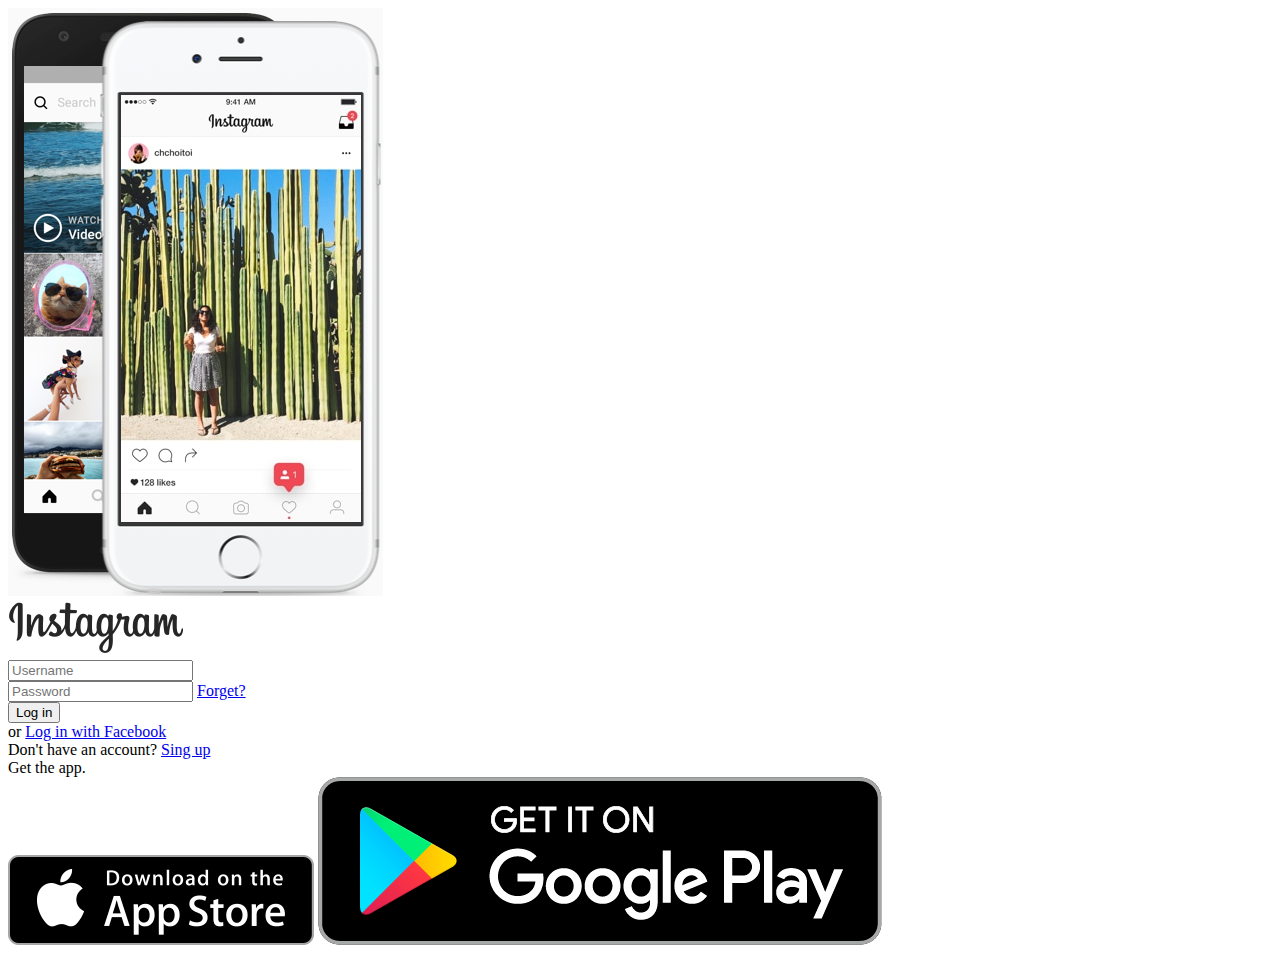
==== index.html @ e66e9615 "action" ====
<!DOCTYPE html>
<html>
<head>
  <meta charset="utf-8" />
  <title>Login | Instaclone </title>
</head>
    <body>
    <main id="login">
      <div class="login__column">
        <img src="images/phoneImage.png" class="login__phoneImage" />
        </div>
        <div class="login__column">
          <div class="login__box">
            <img src="images/logo.png" />
            <form action="feed.html" method="get" class="login__form">
              <input type="text" placeholder="Username" name="username" />
              <div class="login__form-box">
                <input name="password" type="passward" placeholder="Password" />
                <a href="#">Forget?</a>
              </div>
              <input type="submit" value="Log in" />
            </form>
            <span class="login__divider">or</span>
            <a href="#" class="login__fb-link">Log in with Facebook</a>
          </div>
          <div class="login__box">
           <span class="login_text">Don't have an account?</span>
           <a href="#">Sing up</a>
           </div>
          <div class="login__box login__box--transparent">
            <span class="login__text">Get the app.</span>
            <div class="login_appstores">
              <img src="images/ios.png" clsss="login__appstore" />
              <img src="images/android.png" class="login__appstore" />
            </div>
          </div>
          </div>
      </div>
    </main>
    <footer>
    </footer>
    </body>
</html>
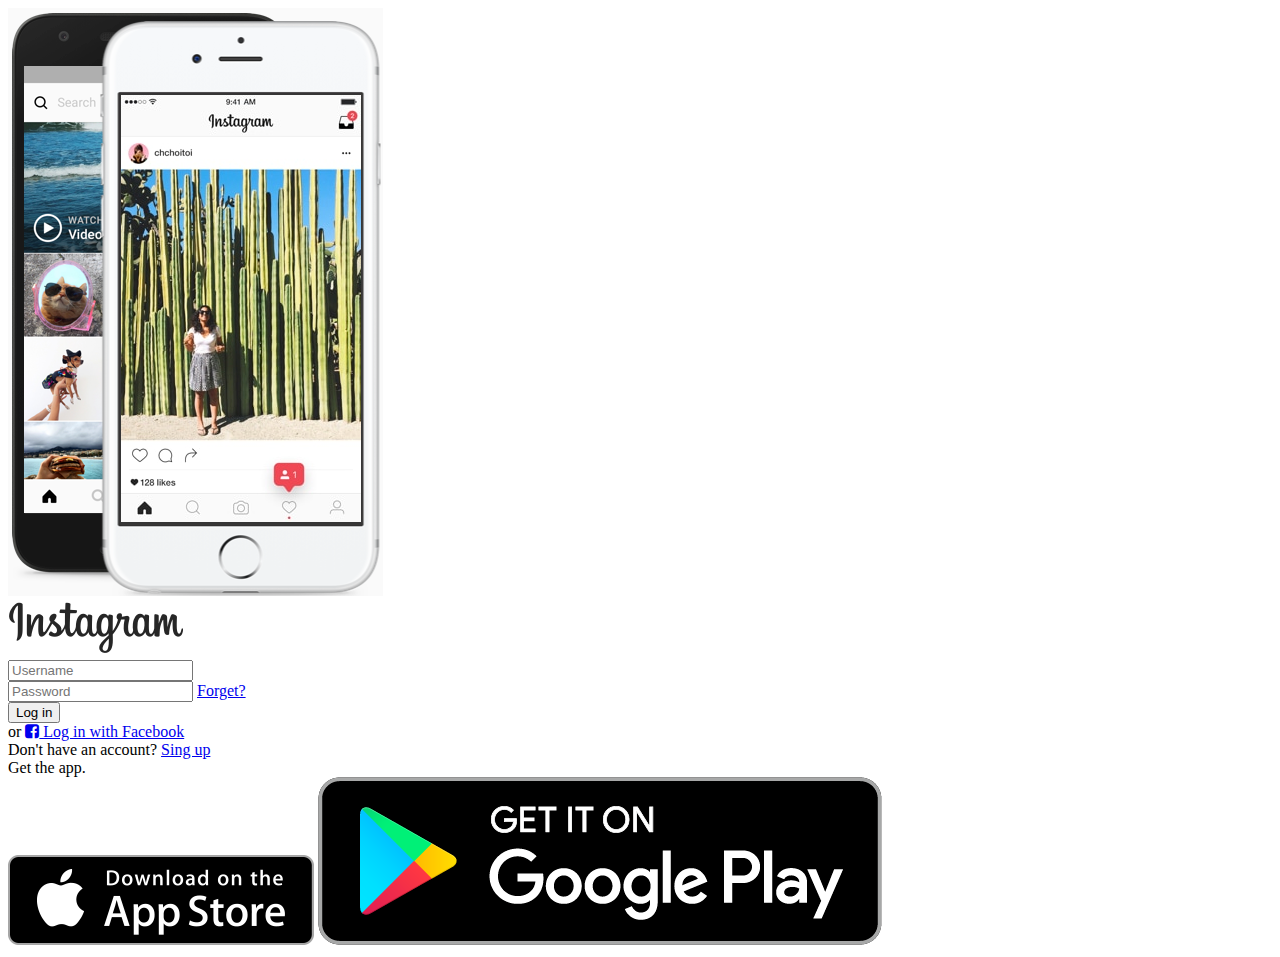
==== commit c86d1602: "facebook" ====
--- a/index.html
+++ b/index.html
@@ -3,6 +3,7 @@
 <head>
   <meta charset="utf-8" />
   <title>Login | Instaclone </title>
+  <link rel="stylesheet" href="https://maxcdn.bootstrapcdn.com/font-awesome/4.7.0/css/font-awesome.min.css" />
 </head>
     <body>
     <main id="login">
@@ -13,15 +14,27 @@
           <div class="login__box">
             <img src="images/logo.png" />
             <form action="feed.html" method="get" class="login__form">
-              <input type="text" placeholder="Username" name="username" />
+              <input
+               type="text"
+               placeholder="Username"
+               name="username"
+               required
+               />
               <div class="login__form-box">
-                <input name="password" type="passward" placeholder="Password" />
+                <input
+                name="password"
+                type="passward"
+                placeholder="Password"
+                required
+                />
                 <a href="#">Forget?</a>
               </div>
               <input type="submit" value="Log in" />
             </form>
             <span class="login__divider">or</span>
-            <a href="#" class="login__fb-link">Log in with Facebook</a>
+            <a href="#" class="login__fb-link">
+              <i class="fa fa-facebook-square" aria-hidden="true"></i>
+              Log in with Facebook</a>
           </div>
           <div class="login__box">
            <span class="login_text">Don't have an account?</span>
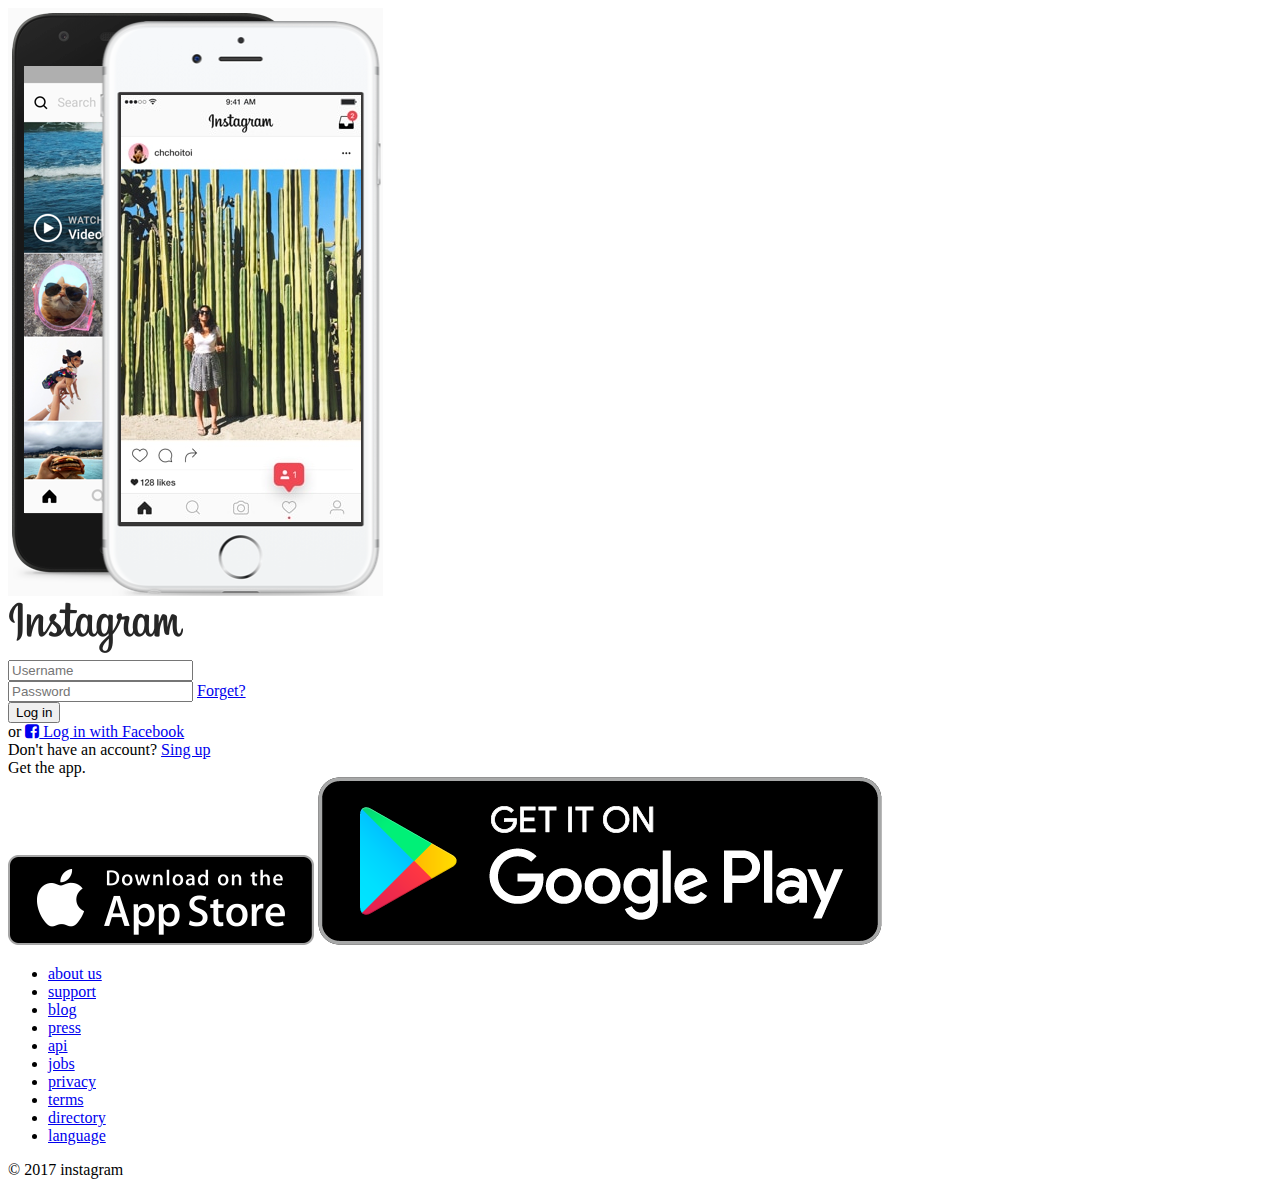
==== commit 2a7c7bed: "footer" ====
--- a/index.html
+++ b/index.html
@@ -23,7 +23,7 @@
               <div class="login__form-box">
                 <input
                 name="password"
-                type="passward"
+                type="password"
                 placeholder="Password"
                 required
                 />
@@ -51,6 +51,41 @@
       </div>
     </main>
     <footer>
+        <nav class="footer__nav">
+        <ul class="footer__list">
+          <li class="footer__item">
+            <a href="#" class="footer__link">about us</a>
+          </li>
+          <li class="footer__item">
+            <a href="#" class="footer__link">support</a>
+          </li>
+          <li class="footer__item">
+            <a href="#" class="footer__link">blog</a>
+          </li>
+          <li class="footer__item">
+            <a href="#" class="footer__link">press</a>
+          </li>
+          <li class="footer__item">
+            <a href="#" class="footer__link">api</a>
+          </li>
+          <li class="footer__item">
+            <a href="#" class="footer__link">jobs</a>
+          </li>
+          <li class="footer__item">
+            <a href="#" class="footer__link">privacy</a>
+          </li>
+          <li class="footer__item">
+            <a href="#" class="footer__link">terms</a>
+          </li>
+          <li class="footer__item">
+            <a href="#" class="footer__link">directory</a>
+          </li>
+          <li class="footer__item">
+            <a href="#" class="footer__link">language</a>
+          </li>
+        </ul>
+      </nav>
+      <span class="footer__copyright">© 2017 instagram</span>
     </footer>
     </body>
 </html>
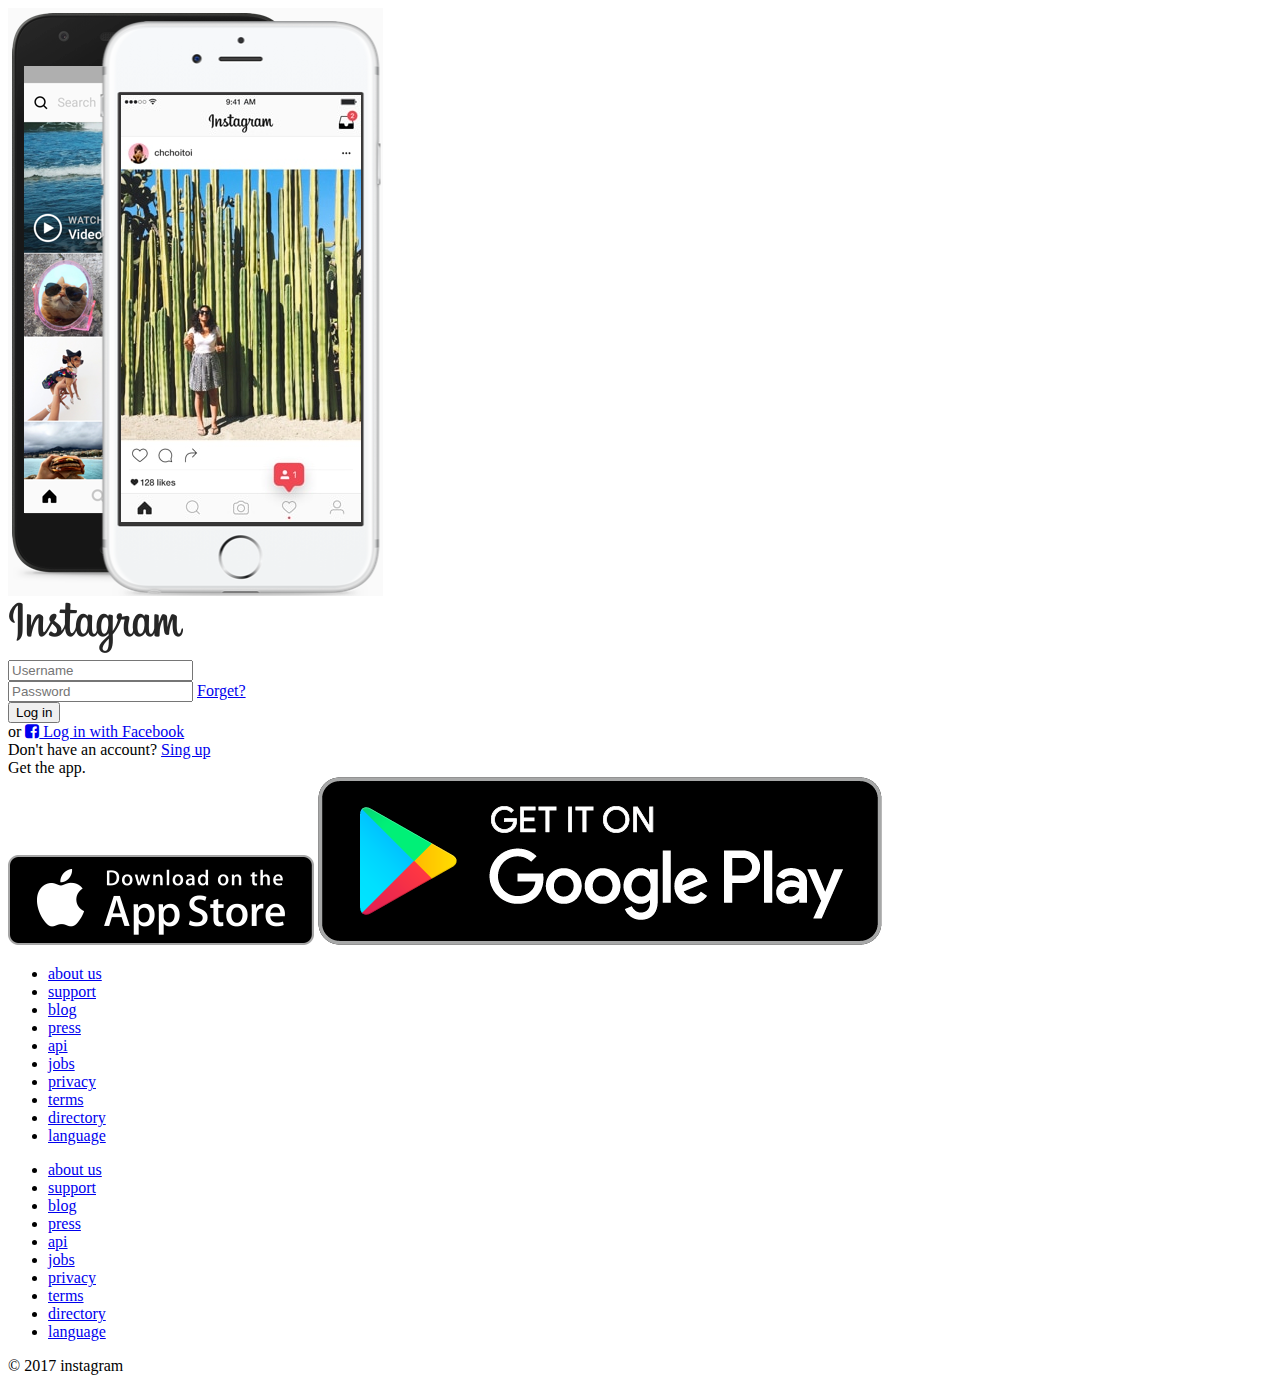
==== commit 2b8dfddb: "footer(2)" ====
--- a/index.html
+++ b/index.html
@@ -85,6 +85,20 @@
           </li>
         </ul>
       </nav>
+<nav class="footer__nav">
+  <ul class="footer__list">
+    <li class="footer__item"><a href="#" class="footer__link">about us</a></li>
+    <li class="footer__item"><a href="#" class="footer__link">support</a></li>
+    <li class="footer__item"><a href="#" class="footer__link">blog</a></li>
+    <li class="footer__item"><a href="#" class="footer__link">press</a></li>
+    <li class="footer__item"><a href="#" class="footer__link">api</a></li>
+    <li class="footer__item"><a href="#" class="footer__link">jobs</a></li>
+    <li class="footer__item"><a href="#" class="footer__link">privacy</a></li>
+    <li class="footer__item"><a href="#" class="footer__link">terms</a></li>
+    <li class="footer__item"><a href="#" class="footer__link">directory</a></li>
+    <li class="footer__item"><a href="#" class="footer__link">language</a></li>
+  </ul>
+</nav>
       <span class="footer__copyright">© 2017 instagram</span>
     </footer>
     </body>
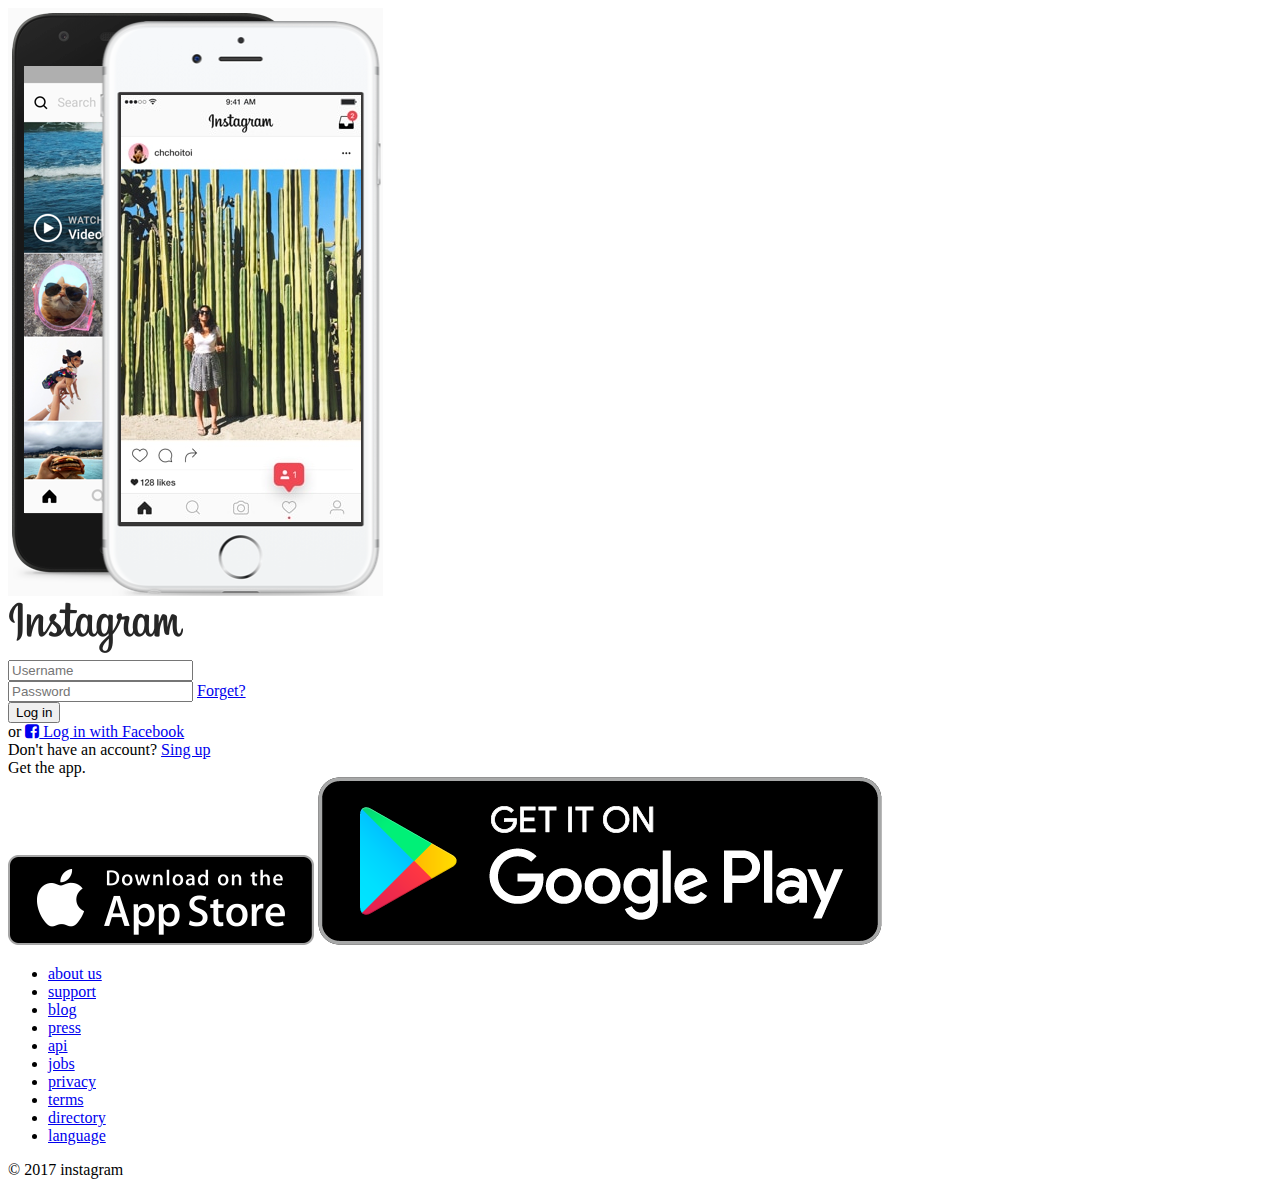
==== commit 1a40f46f: "article" ====
--- a/index.html
+++ b/index.html
@@ -51,40 +51,6 @@
       </div>
     </main>
     <footer>
-        <nav class="footer__nav">
-        <ul class="footer__list">
-          <li class="footer__item">
-            <a href="#" class="footer__link">about us</a>
-          </li>
-          <li class="footer__item">
-            <a href="#" class="footer__link">support</a>
-          </li>
-          <li class="footer__item">
-            <a href="#" class="footer__link">blog</a>
-          </li>
-          <li class="footer__item">
-            <a href="#" class="footer__link">press</a>
-          </li>
-          <li class="footer__item">
-            <a href="#" class="footer__link">api</a>
-          </li>
-          <li class="footer__item">
-            <a href="#" class="footer__link">jobs</a>
-          </li>
-          <li class="footer__item">
-            <a href="#" class="footer__link">privacy</a>
-          </li>
-          <li class="footer__item">
-            <a href="#" class="footer__link">terms</a>
-          </li>
-          <li class="footer__item">
-            <a href="#" class="footer__link">directory</a>
-          </li>
-          <li class="footer__item">
-            <a href="#" class="footer__link">language</a>
-          </li>
-        </ul>
-      </nav>
 <nav class="footer__nav">
   <ul class="footer__list">
     <li class="footer__item"><a href="#" class="footer__link">about us</a></li>
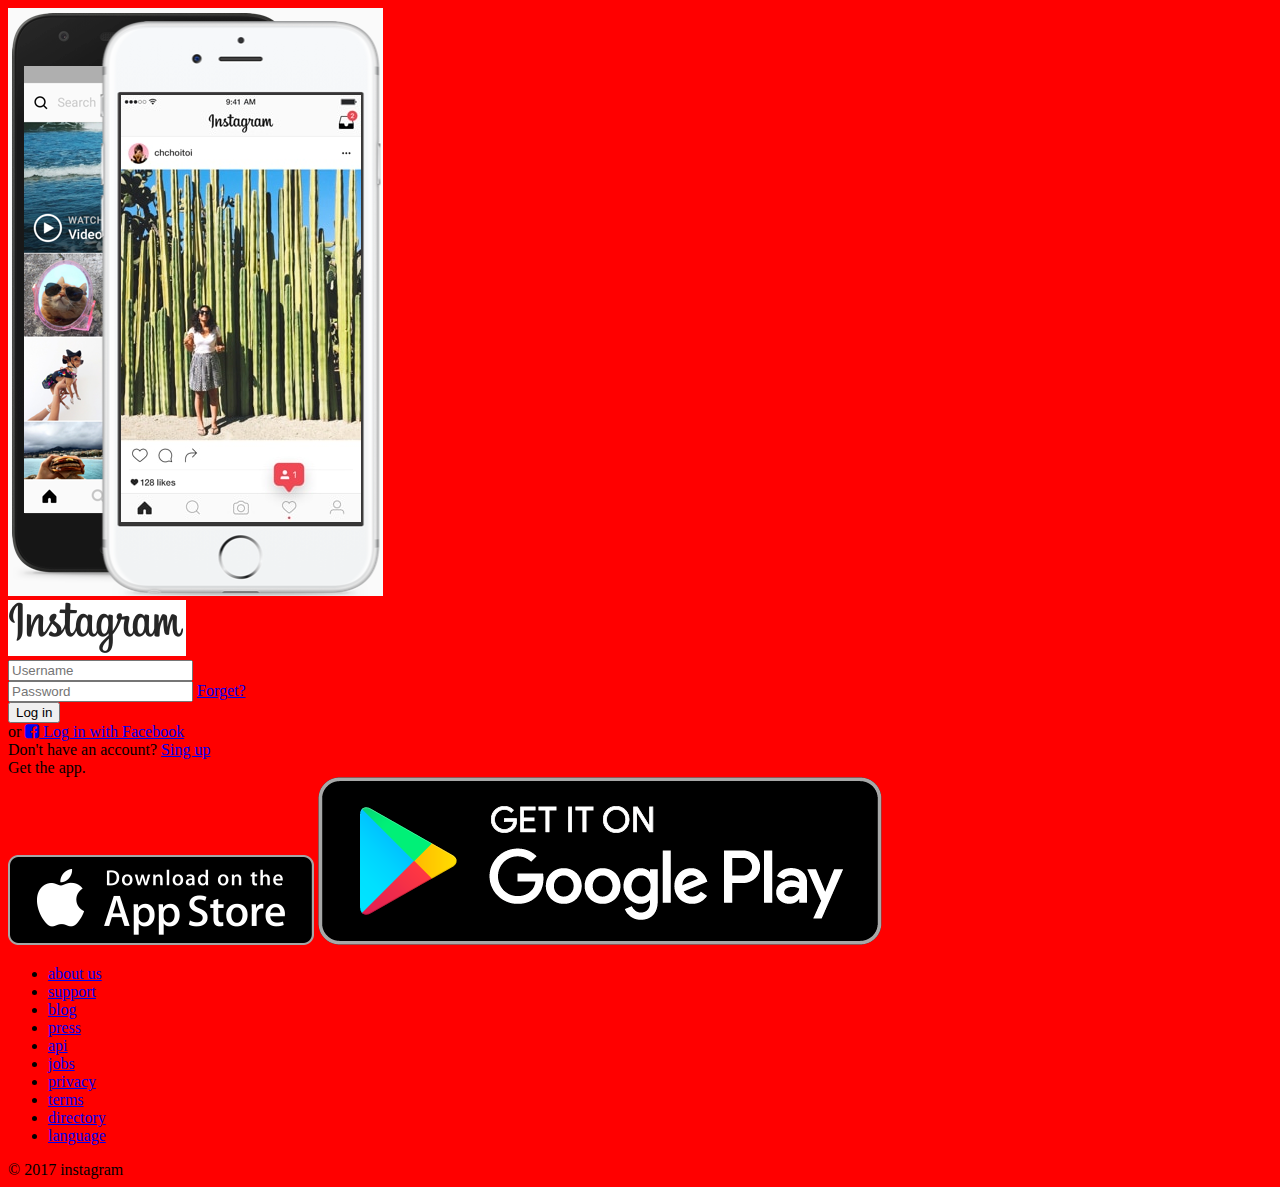
==== commit bb24a77f: "aa" ====
--- a/index.html
+++ b/index.html
@@ -4,6 +4,7 @@
   <meta charset="utf-8" />
   <title>Login | Instaclone </title>
   <link rel="stylesheet" href="https://maxcdn.bootstrapcdn.com/font-awesome/4.7.0/css/font-awesome.min.css" />
+  <link rel="stylesheet" href="css/styles.css"/>
 </head>
     <body>
     <main id="login">
--- a/css/styles.css
+++ b/css/styles.css
@@ -0,0 +1,2 @@
+body{
+  background-color: red;
